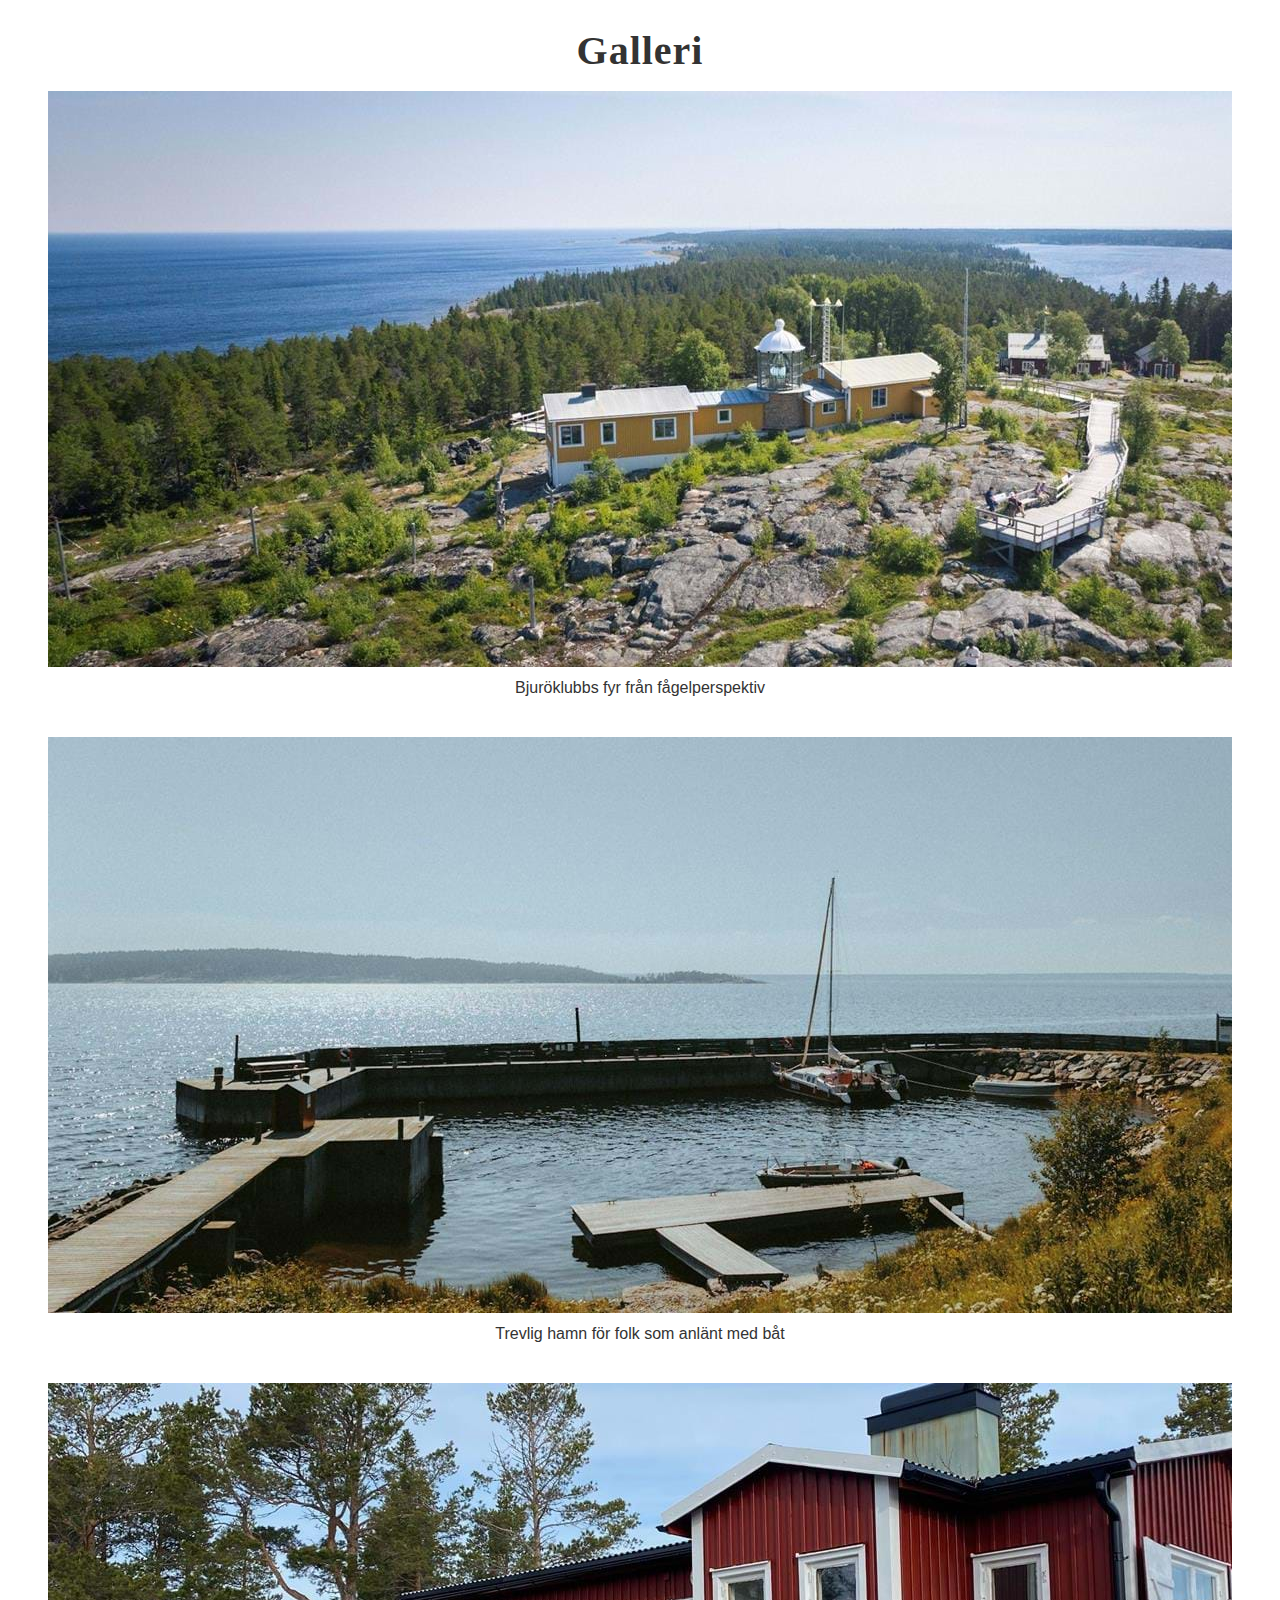
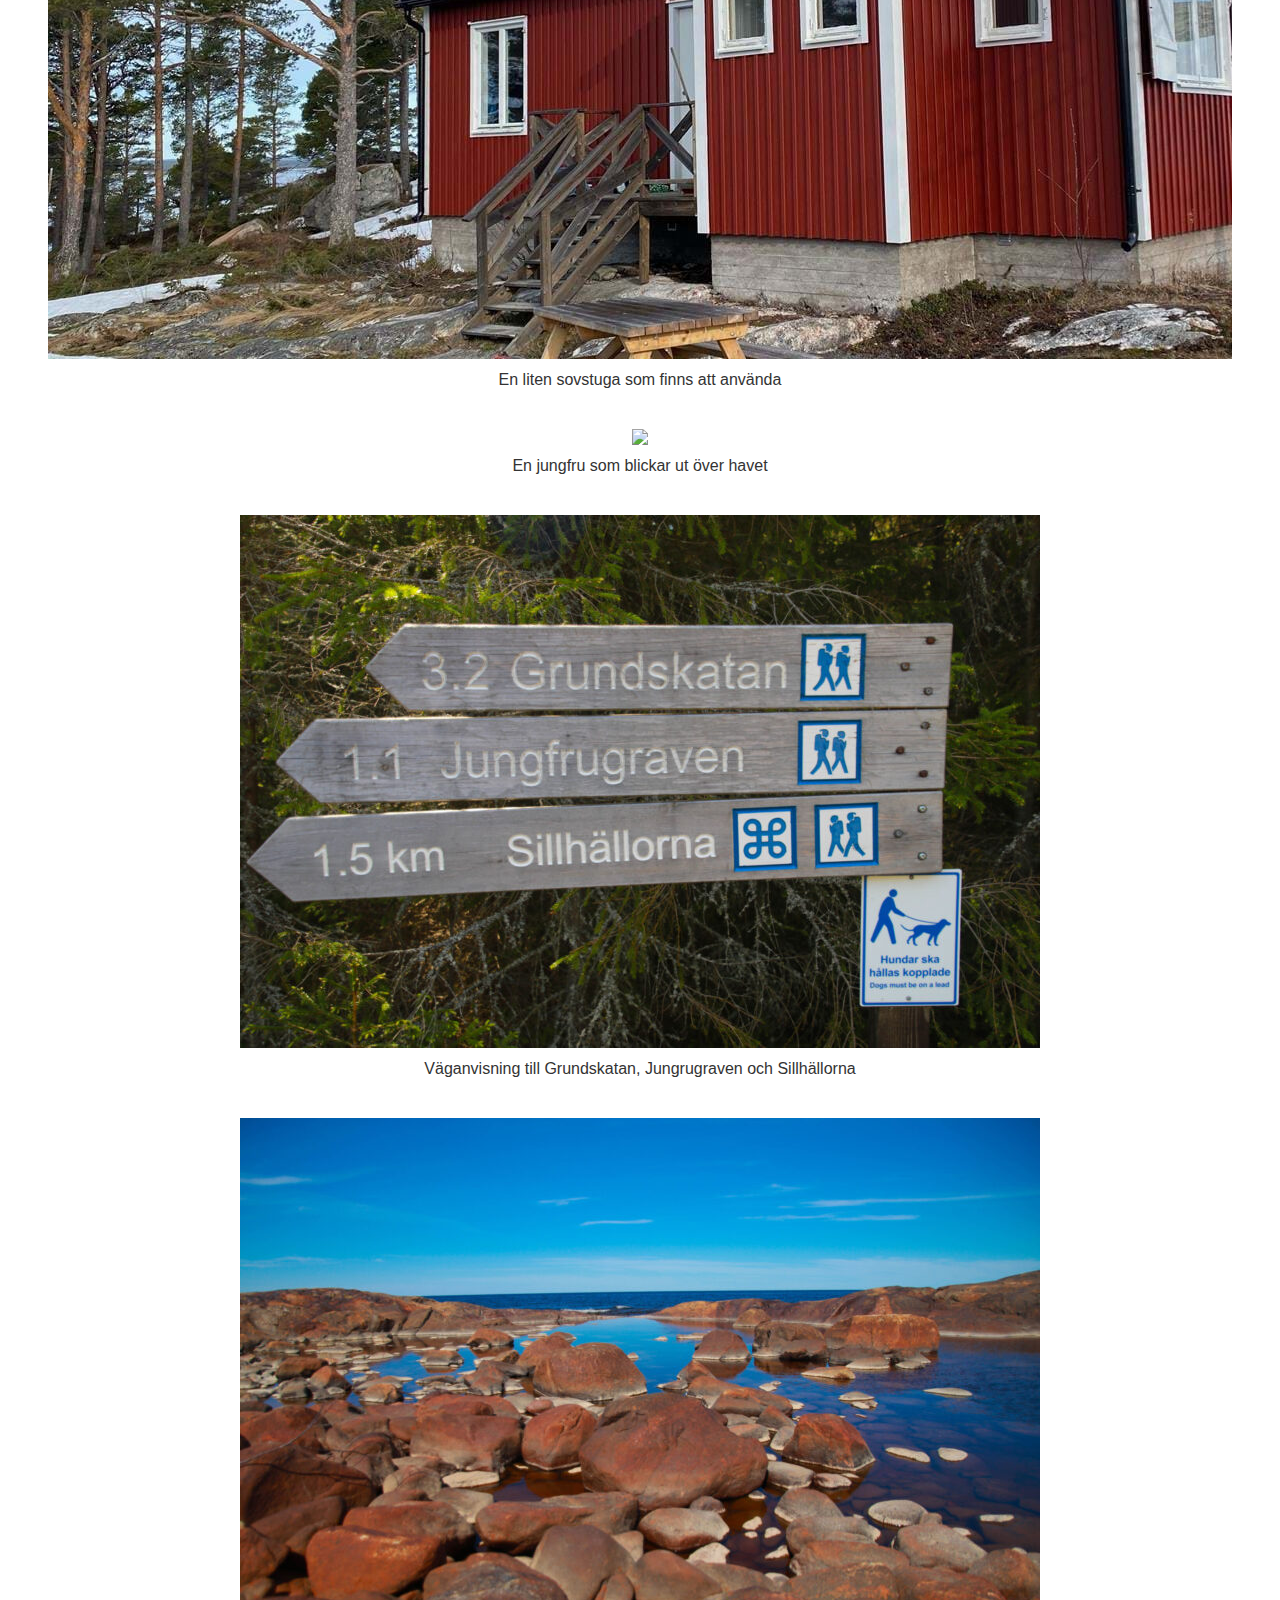
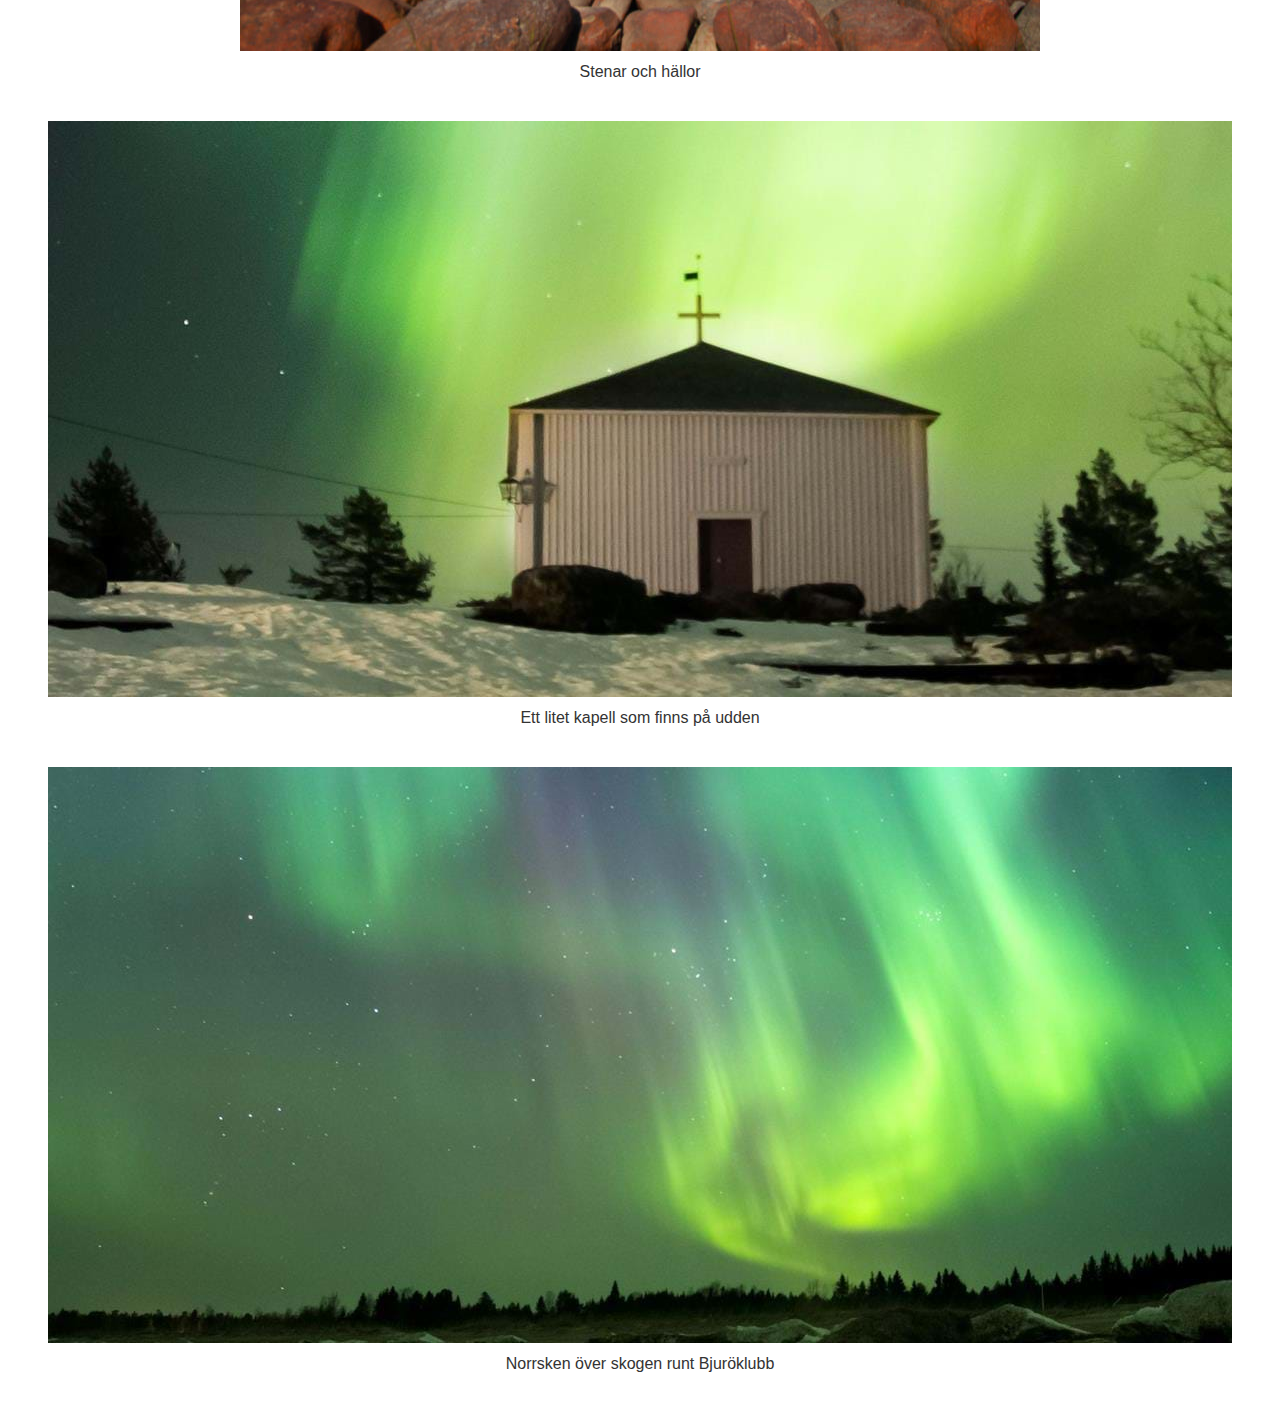
==== galleri.html @ c8d5931b "Test" ====
<!DOCTYPE html>
<html lang="en">
<head>
    <meta charset="UTF-8">
    <meta name="viewport" content="width=device-width, initial-scale=1.0">
    <title>Galleri</title>
<link rel="stylesheet" href="style.css">
</head>
<body>
    <h1>Galleri</h1>
    <figure>
        <img src="img/Fyr.jpg">
        <figcaption>
            Bjuröklubbs fyr från fågelperspektiv
        </figcaption>
    </figure>

    <figure>
        <img src="img/Gästhamn.jpg">
        <figcaption>
            Trevlig hamn för folk som anlänt med båt
        </figcaption>
    </figure>
    
    <figure>
        <img src="img/Sovstuga.jpg">
        <figcaption>
            En liten sovstuga som finns att använda
        </figcaption>
    </figure>

    <figure>
        <img src="img/Staty.jpg">
        <figcaption>
            En jungfru som blickar ut över havet
        </figcaption>
    </figure>
    
    <figure>
        <img src="img/Vägvisning.jpg">
        <figcaption>
            Väganvisning till Grundskatan, Jungrugraven och Sillhällorna
        </figcaption>
    </figure>
    <figure>
        <img src="img/Hällor.jpg">
        <figcaption>
            Stenar och hällor
        </figcaption>
    </figure>

    <figure>
        <img src="img/Kapell.jpg">
        <figcaption>
            Ett litet kapell som finns på udden
        </figcaption>
    </figure>

    <figure>
        <img src="img/Norrsken.jpg">
        <figcaption>
            Norrsken över skogen runt Bjuröklubb
        </figcaption>
    </figure>
</body>
</html>
---- style.css ----
figure {
    text-align: center;
    margin-bottom: 2.5rem;
    max-width: 100%; 
    max-height: 1000px;
    overflow: hidden;
    }

figure img {
    width: auto; 
    height: auto;
}
figure figcaption{
    font-size: 16px;
    font-family: Arial, Helvetica, sans-serif;
    color: #333;
    margin-top: 0.5rem;
}
h1 {
    font-family: Arial 'Helvetica', sans-serif;
    font-size: 2.5rem;
    font-weight: 700;
    color: #333;
    text-align: center;
    margin-bottom: 1rem;
    line-height: 1.2;
    letter-spacing: 1px;
}
ul {
    list-style-type: none;
    margin: 0;
    max-width: 400px;
    font-family: 'Arial', sans-serif;
    background-color: #f9f9f9;
    border-radius: 10px;
    box-shadow: 0 4px 8px rgba(0, 0, 0, 0.1);
    padding: 20px;
    position: relative;
}

li {
    margin-bottom: 30px;
    padding: 10px;
    background-color: #fff;
    border-radius: 5px;
    box-shadow: 0 2px 4px rgba(0, 0, 0, 0.05);
    display: flex;
    align-items: center;

}
.centerDiv
{
    justify-content: center;
    display: flex;
    margin: 0;
}
.iconDiv
{
    justify-content: center;
    gap:100px;
    display: flex;
    font-size: 50px;
}
.icon{
    color: #333;
    transition: background-color 0.3s ease, color 0.3s ease;
}
.icon:hover{
    color: #555555;
    box-shadow: 0 4px 15px rgba(0, 0, 0, 0.3);
}
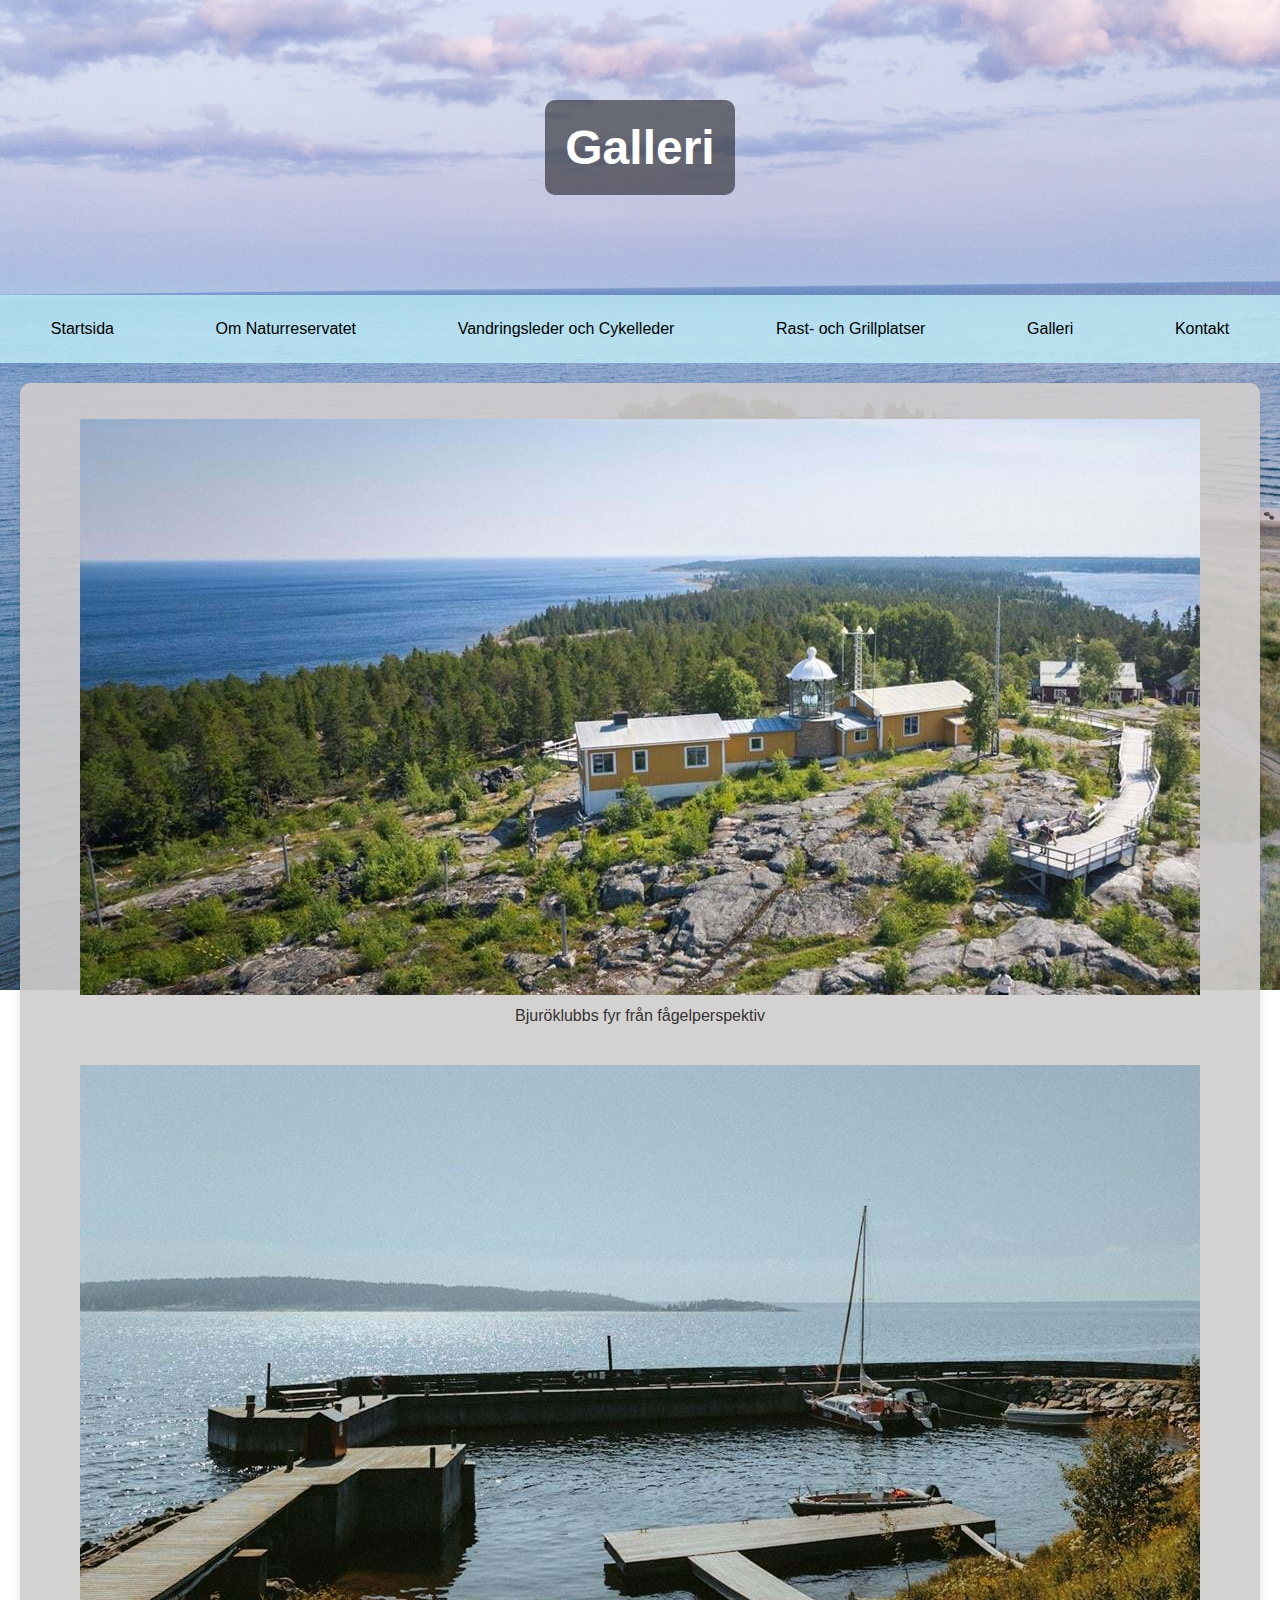
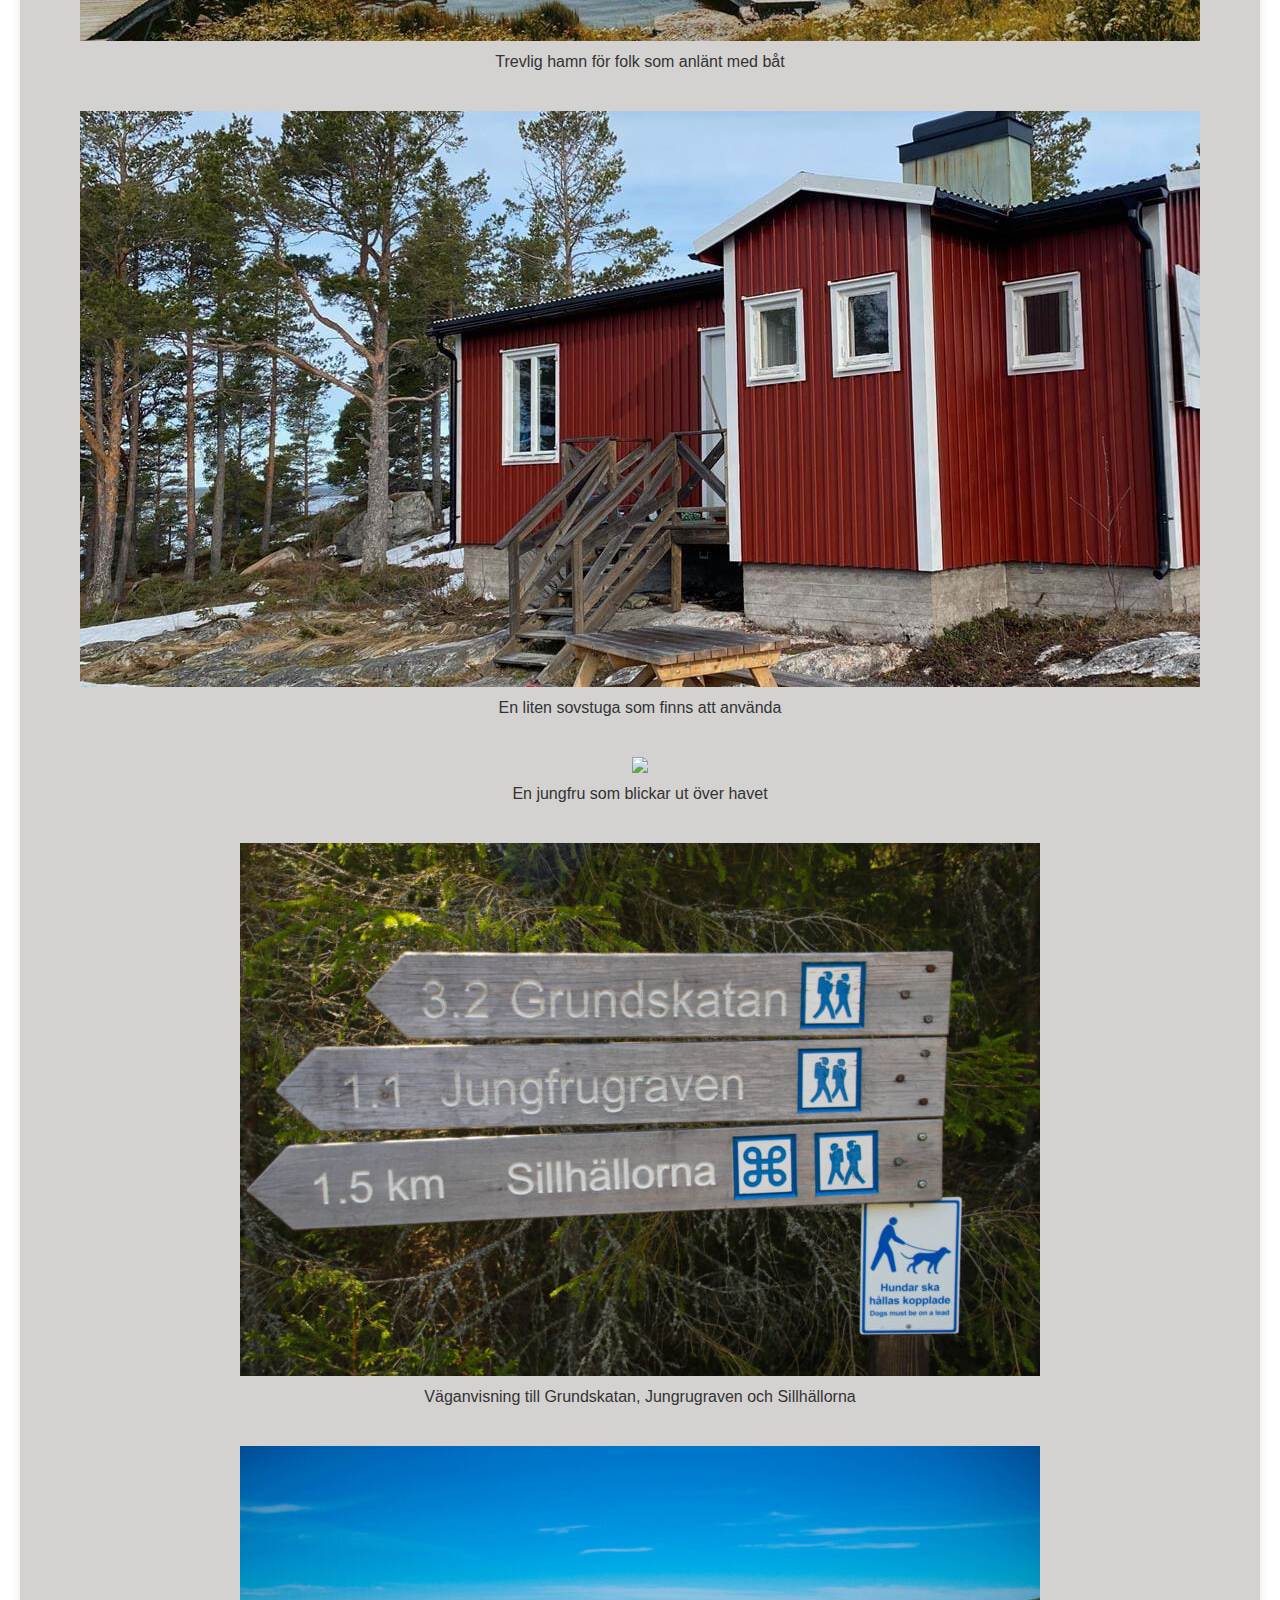
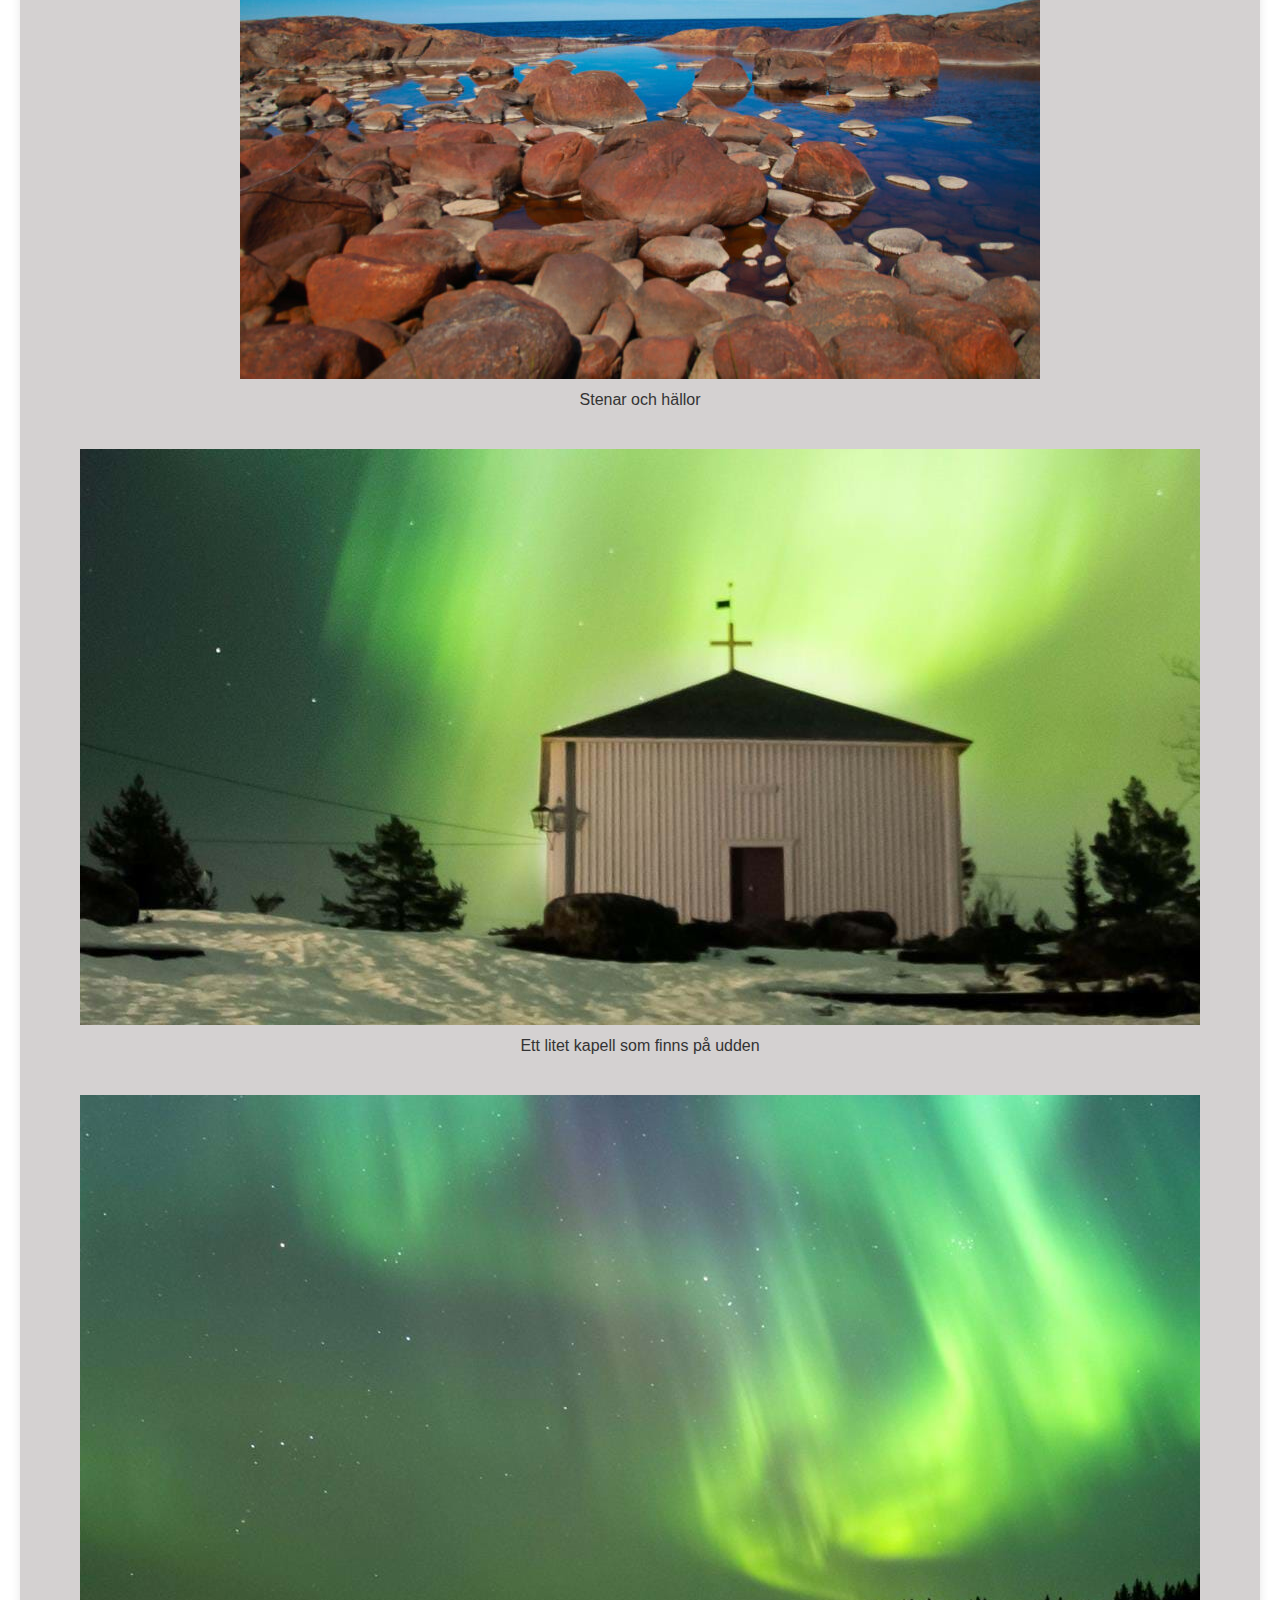
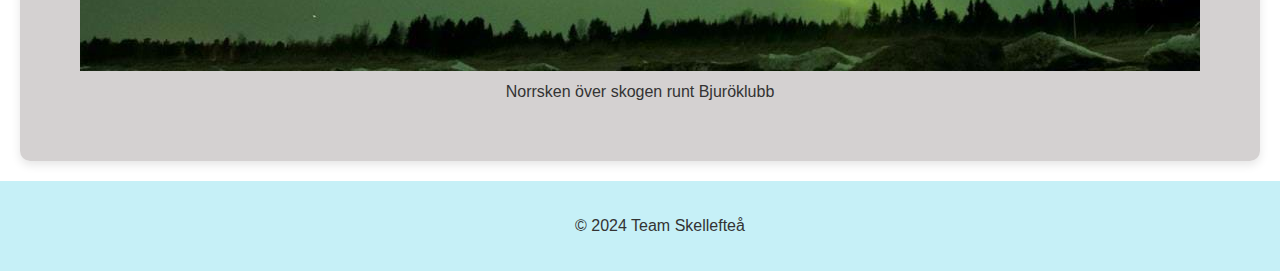
==== commit 80f42bfb: "Test" ====
--- a/galleri.html
+++ b/galleri.html
@@ -4,31 +4,47 @@
     <meta charset="UTF-8">
     <meta name="viewport" content="width=device-width, initial-scale=1.0">
     <title>Galleri</title>
-<link rel="stylesheet" href="style.css">
+<link rel="stylesheet" href="styles.css">
 </head>
 <body>
-    <h1>Galleri</h1>
-    <figure>
-        <img src="img/Fyr.jpg">
-        <figcaption>
-            Bjuröklubbs fyr från fågelperspektiv
-        </figcaption>
-    </figure>
+    <header>
+        <div class="header-content">
+            <h1>Galleri</h1>
+        </div>
+    </header>
+    <nav>
+        <ul>
+            <li><a href="index.html">Startsida</a></li>
+            <li><a href="om-naturreservatet.html">Om Naturreservatet</a></li>
+            <li><a href="vandringsleder.html">Vandringsleder och Cykelleder</a></li>
+            <li><a href="rastplatser.html">Rast- och Grillplatser</a></li>
+            <li><a href="galleri.html">Galleri</a></li>
+            <li><a href="kontakt.html">Kontakt</a></li>
+        </ul>
+    </nav>
+    <article>
 
-    <figure>
-        <img src="img/Gästhamn.jpg">
-        <figcaption>
-            Trevlig hamn för folk som anlänt med båt
-        </figcaption>
-    </figure>
-    
-    <figure>
+        <figure>
+            <img src="img/Fyr.jpg">
+            <figcaption>
+                Bjuröklubbs fyr från fågelperspektiv
+            </figcaption>
+        </figure>
+        
+        <figure>
+            <img src="img/Gästhamn.jpg">
+            <figcaption>
+                Trevlig hamn för folk som anlänt med båt
+            </figcaption>
+        </figure>
+        
+        <figure>
         <img src="img/Sovstuga.jpg">
         <figcaption>
             En liten sovstuga som finns att använda
         </figcaption>
     </figure>
-
+    
     <figure>
         <img src="img/Staty.jpg">
         <figcaption>
@@ -48,7 +64,7 @@
             Stenar och hällor
         </figcaption>
     </figure>
-
+    
     <figure>
         <img src="img/Kapell.jpg">
         <figcaption>
@@ -62,5 +78,9 @@
             Norrsken över skogen runt Bjuröklubb
         </figcaption>
     </figure>
+</article>
+<footer>
+    <p>© 2024 Team Skellefteå</p>
+</footer>
 </body>
 </html>--- a/styles.css
+++ b/styles.css
@@ -0,0 +1,163 @@
+
+
+body {
+    font-family: 'Arial', sans-serif;
+    margin: 0;
+    padding: 0;
+    background-image: url('foto/background_1.jpg');
+    background-position: center;
+    background-attachment: fixed;
+    background-repeat: no-repeat;
+    color: #333;
+    display: flex;
+    flex-direction: column;
+    min-height: 100vh;
+}
+
+
+header, nav, article {
+    flex-grow: 1;
+}
+
+header {
+    color: #fff;
+    text-align: center;
+    padding: 100px 0;
+    position: relative;
+}
+
+.header-content {
+    background-color: rgba(0, 0, 0, 0.5);
+    padding: 20px;
+    border-radius: 10px;
+    display: inline-block;
+    animation: fadeInDown 1s ease;
+}
+
+.header-content h1 {
+    font-size: 3em;
+    margin: 0;
+}
+
+.header-content p {
+    font-size: 1.5em;
+    margin: 10px 0;
+}
+
+
+nav {
+    width: 100%;
+    background-color: rgba(192, 238, 246, 0.8);
+    background-position: cover;
+    padding: 15px 0;
+}
+
+nav ul {
+    display: flex;
+    justify-content: space-around; 
+    list-style: none;
+    margin: 0;
+    padding: 0;
+}
+
+nav ul li {
+    flex-grow: 1; 
+    text-align: center; 
+}
+
+nav ul li a {
+    color: #000;
+    text-decoration: none;
+    padding: 10px 20px;
+    border-radius: 5px;
+    transition: background-color 0.3s ease;
+    display: block;
+}
+
+nav ul li a:hover {
+    background-color: #555;
+    color: #fff;
+}
+
+article {
+    padding: 20px;
+    margin: 20px;
+    background-color: rgba(207, 204, 204, 0.9);
+    border-radius: 10px;
+    box-shadow: 0px 4px 10px rgba(0, 0, 0, 0.1);
+}
+
+
+footer {
+    background-color: rgba(192, 238, 246, 0.9);
+    color: #333;
+    text-align: center;
+    padding: 20px;
+    position: relative;
+    /*bottom: 0;*/
+    width: 100%;
+    flex-shrink: 0;
+}
+
+
+
+figure {
+    text-align: center;
+    margin-bottom: 2.5rem;
+    max-width: 100%; 
+    max-height: 1000px;
+    overflow: hidden;
+    }
+
+figure img {
+    width: auto; 
+    height: auto;
+}
+figure figcaption{
+    font-size: 16px;
+    font-family: Arial, Helvetica, sans-serif;
+    color: #333;
+    margin-top: 0.5rem;
+}
+.contact-info ul {
+    list-style-type: none;
+    margin: 0;
+    max-width: 400px;
+    font-family: 'Arial', sans-serif;
+    border-radius: 10px;
+    box-shadow: 0 4px 8px rgba(0, 0, 0, 0.1);
+    padding: 20px;
+    position: relative;
+}
+
+.contact-info li {
+    margin-bottom: 30px;
+    padding: 10px;
+    background-color: rgba(192, 238, 246, 0.8);
+    border-radius: 5px;
+    box-shadow: 0 2px 4px rgba(0, 0, 0, 0.05);
+    display: flex;
+    align-items: center;
+
+}
+.centerDiv
+{
+    justify-content: center;
+    display: flex;
+    margin: 0;
+}
+.iconDiv
+{
+    justify-content: center;
+    gap:100px;
+    display: flex;
+    font-size: 50px;
+}
+.icon{
+    color: #333;
+    transition: background-color 0.3s ease, color 0.3s ease;
+}
+.icon:hover{
+    color: rgba(192, 238, 246, 0.8);
+    box-shadow: 0 4px 15px rgba(0, 0, 0, 0.3);
+}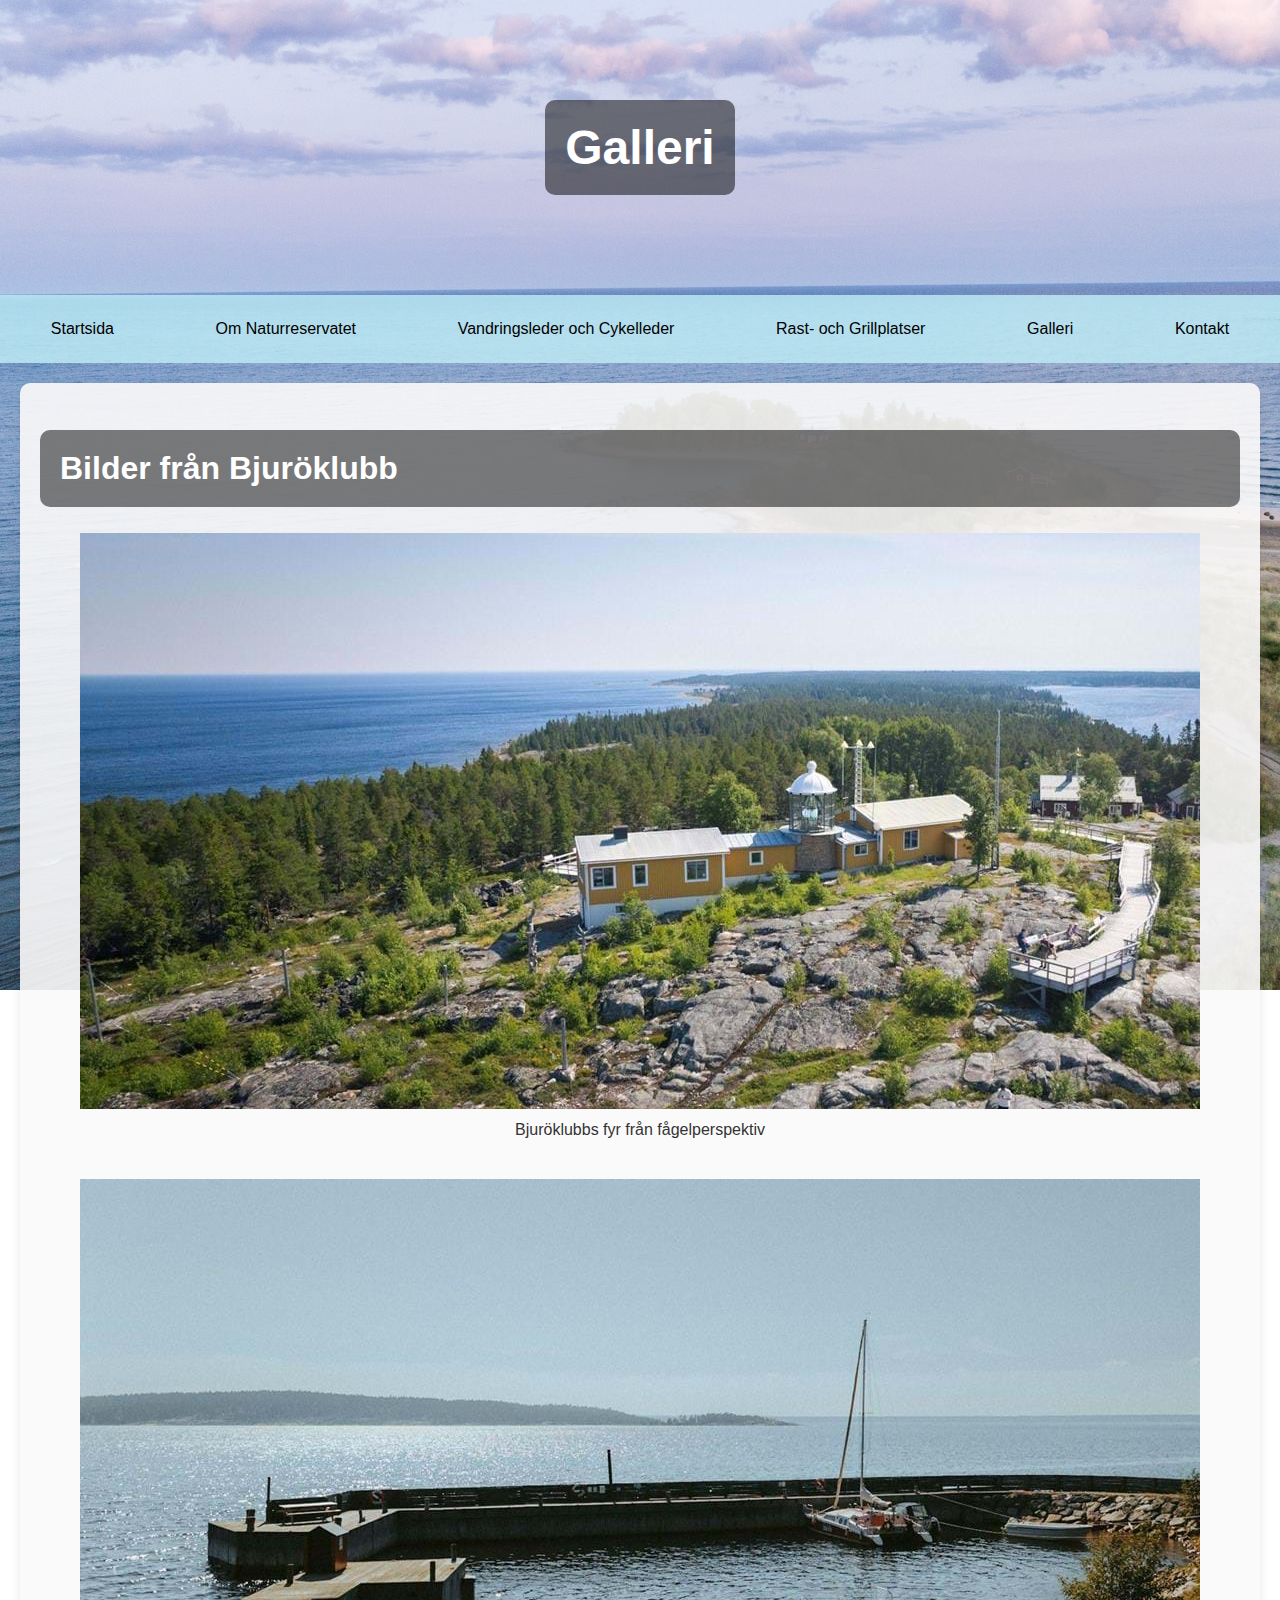
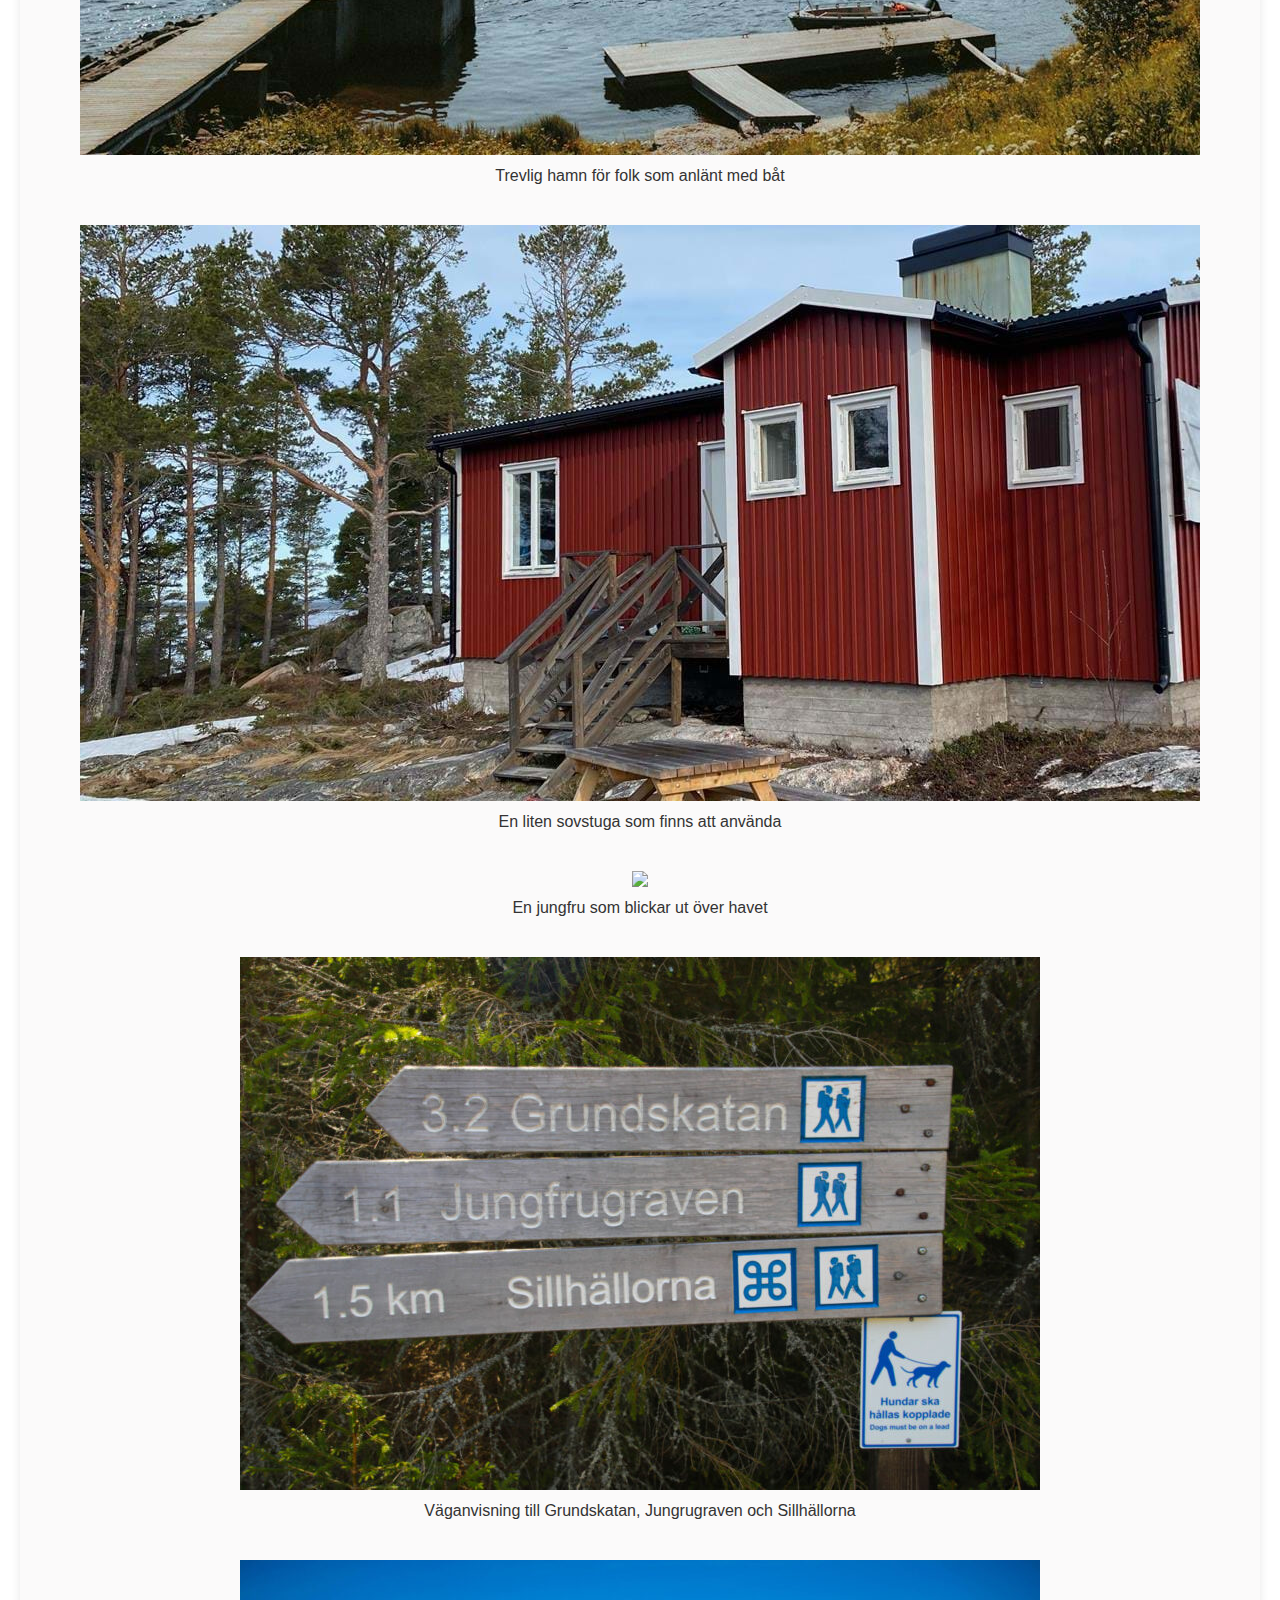
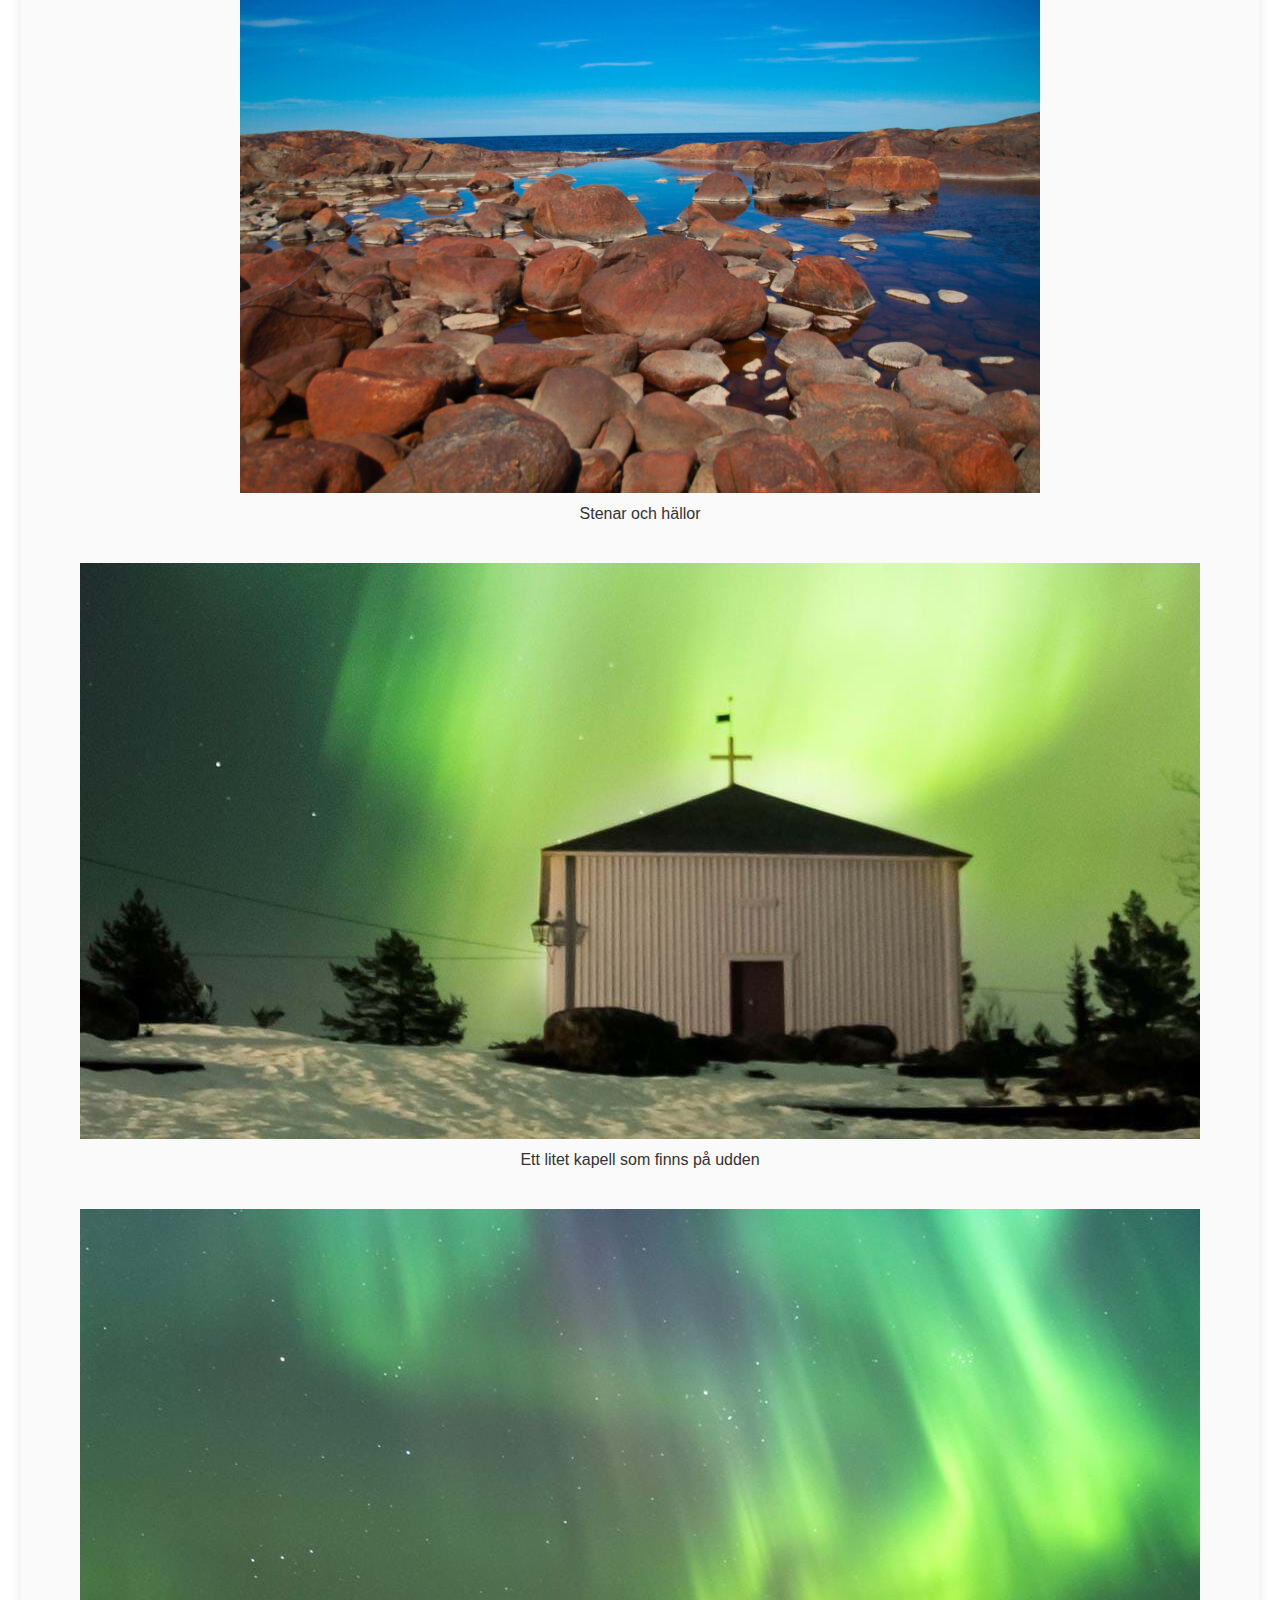
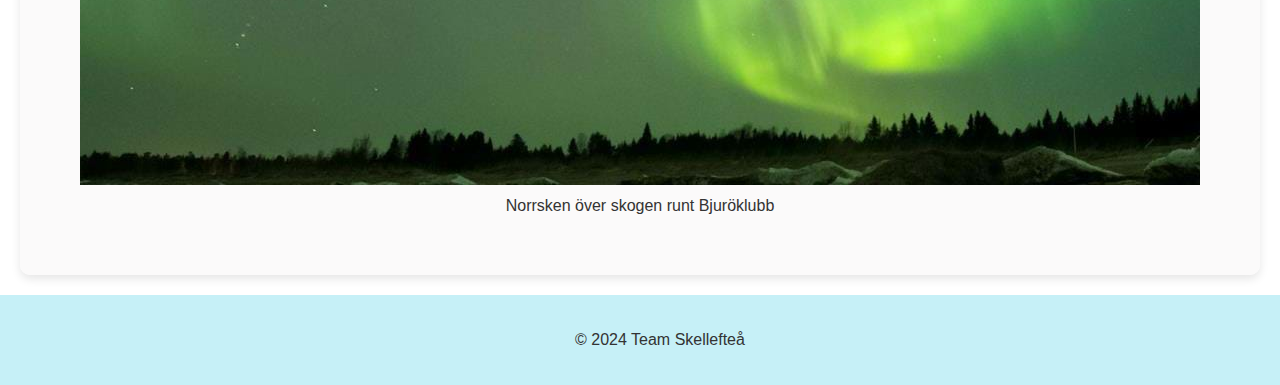
==== commit f631abf4: "Added h2 in gallery" ====
--- a/galleri.html
+++ b/galleri.html
@@ -23,7 +23,7 @@
         </ul>
     </nav>
     <article>
-
+<h2>Bilder från Bjuröklubb</h2>
         <figure>
             <img src="img/Fyr.jpg">
             <figcaption>
--- a/styles.css
+++ b/styles.css
@@ -43,6 +43,14 @@
     font-size: 1.5em;
     margin: 10px 0;
 }
+h2{
+    font-size: 2em;
+    margin-right: 0;
+    background-color: rgba(0, 0, 0, 0.5);
+    padding: 20px;
+    border-radius: 10px;
+    color: #fff;
+}
 
 
 nav {
@@ -82,11 +90,18 @@
 article {
     padding: 20px;
     margin: 20px;
-    background-color: rgba(207, 204, 204, 0.9);
+    background-color: rgba(251, 249, 249, 0.9);
     border-radius: 10px;
     box-shadow: 0px 4px 10px rgba(0, 0, 0, 0.1);
 }
 
+section {
+    padding: 20px;
+    margin: 20px;
+    background-color: rgba(251, 249, 249, 0.9);
+    border-radius: 10px;
+    box-shadow: 0px 4px 10px rgba(0, 0, 0, 0.1);
+}
 
 footer {
     background-color: rgba(192, 238, 246, 0.9);
@@ -121,17 +136,17 @@
 }
 .contact-info ul {
     list-style-type: none;
-    margin: 0;
-    max-width: 400px;
     font-family: 'Arial', sans-serif;
     border-radius: 10px;
     box-shadow: 0 4px 8px rgba(0, 0, 0, 0.1);
-    padding: 20px;
     position: relative;
+    display: flex;
+    text-align: center;
 }
 
 .contact-info li {
-    margin-bottom: 30px;
+    margin-bottom: 15px;
+    margin-left: -35px;
     padding: 10px;
     background-color: rgba(192, 238, 246, 0.8);
     border-radius: 5px;
@@ -140,6 +155,12 @@
     align-items: center;
 
 }
+.contact-info span
+{
+    margin-left: -35px;
+
+}
+
 .centerDiv
 {
     justify-content: center;
@@ -148,6 +169,7 @@
 }
 .iconDiv
 {
+    margin-left: -35px;
     justify-content: center;
     gap:100px;
     display: flex;
@@ -159,5 +181,4 @@
 }
 .icon:hover{
     color: rgba(192, 238, 246, 0.8);
-    box-shadow: 0 4px 15px rgba(0, 0, 0, 0.3);
 }